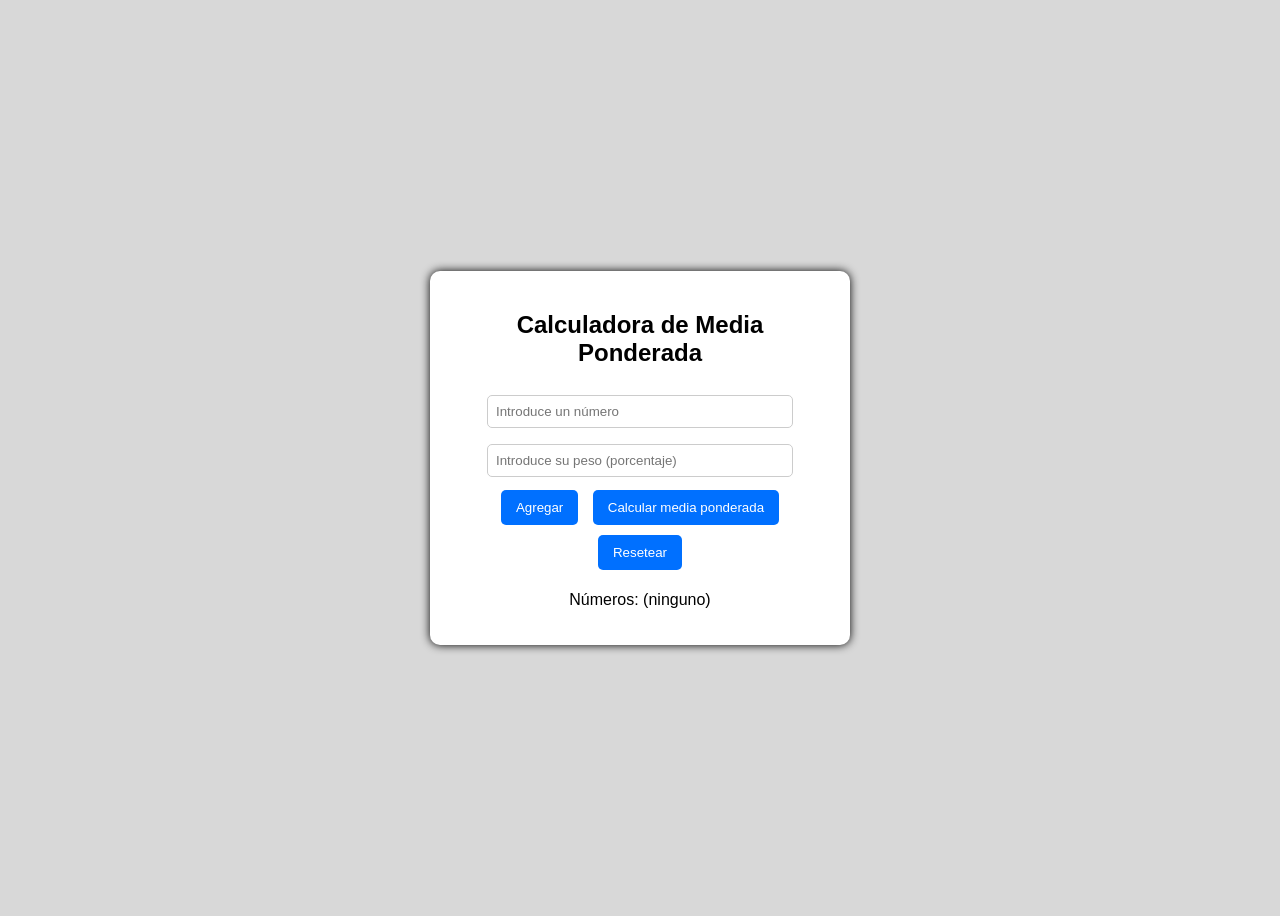
==== index.html @ 5f3f4ba7 "Initial commit" ====
<!DOCTYPE html>
<html lang="es">
<head>
  <meta charset="UTF-8" />
  <meta name="viewport" content="width=device-width, initial-scale=1.0" />
  <title>Calculadora de Media Ponderada</title>
  <link rel="stylesheet" href="style.css" />
</head>
<body>
  <div class="container">
    <h2>Calculadora de Media Ponderada</h2>
    <input type="number" id="numero" placeholder="Introduce un número" step="any" />
    <input type="number" id="peso" placeholder="Introduce su peso (porcentaje)" step="any" />
    <div>
      <button onclick="agregarNumero()">Agregar</button>
      <button onclick="calcularMedia()">Calcular media ponderada</button>
      <button onclick="resetear()">Resetear</button>
    </div>
    <p id="lista">Números: (ninguno)</p>
    <p id="resultado"></p>
  </div>

  <script src="script.js"></script>
</body>
</html>
---- style.css ----
body {
  font-family: Arial, sans-serif;
  background-color: #d0d0d0d0;
  display: flex;
  justify-content: center;
  align-items: center;
  height: 100vh;
}

.container {
  background-color: #fff;
  padding: 20px 30px;
  border-radius: 10px;
  box-shadow: 0 0 10px rgba(0,0,0,1);
  width: 360px;
  text-align: center;
}

input[type="number"] {
  width: 80%;
  padding: 8px;
  margin: 8px 0;
  border: 1px solid #ccc;
  border-radius: 5px;
}

button {
  background-color: #0070ff;
  color: white;
  border: none;
  padding: 10px 15px;
  border-radius: 5px;
  cursor: pointer;
  margin: 5px;
}

button:hover {
  background-color: #005ce6;
}

#resultado {
  margin-top: 15px;
  font-weight: bold;
  color: #333;
}
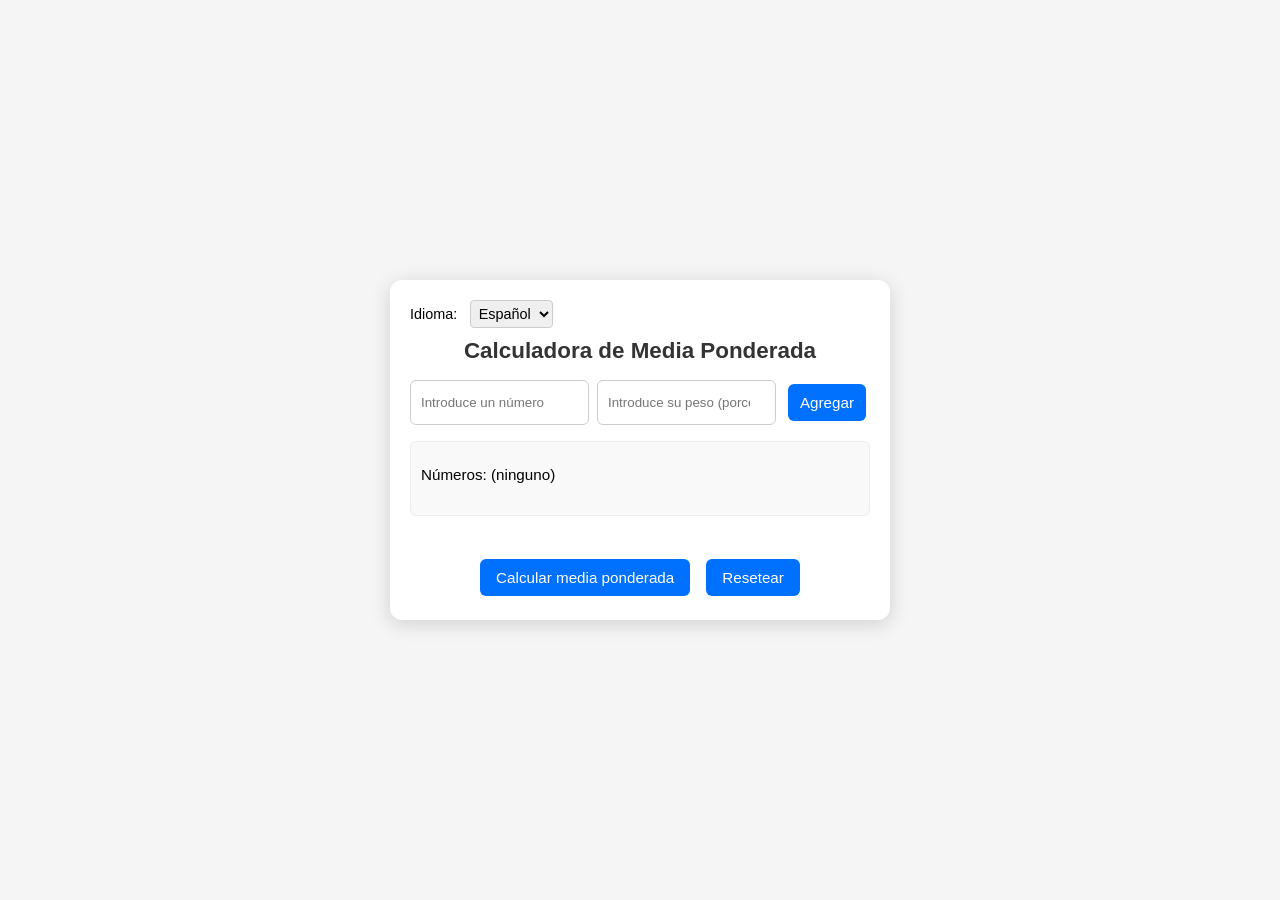
==== commit efead29f: "Fixed github page" ====
--- a/index.html
+++ b/index.html
@@ -8,18 +8,36 @@
 </head>
 <body>
   <div class="container">
-    <h2>Calculadora de Media Ponderada</h2>
-    <input type="number" id="numero" placeholder="Introduce un número" step="any" />
-    <input type="number" id="peso" placeholder="Introduce su peso (porcentaje)" step="any" />
-    <div>
+    <div class="lang-selector">
+      <label for="lang">Idioma:</label>
+      <select id="lang">
+        <option value="es" selected>Español</option>
+        <option value="en">English</option>
+      </select>
+    </div>
+
+    <h2 id="title">Calculadora de Media Ponderada</h2>
+
+    <div class="input-group">
+      <input type="number" id="numero" placeholder="Introduce un número" step="any" />
+      <input type="number" id="peso" placeholder="Introduce su peso (porcentaje)" step="any" />
       <button onclick="agregarNumero()">Agregar</button>
+    </div>
+
+    <div id="error" class="error" role="alert"></div>
+
+    <div id="lista-container">
+      <p id="lista">Números: (ninguno)</p>
+    </div>
+
+    <p id="resultado"></p>
+
+    <div class="controls">
       <button onclick="calcularMedia()">Calcular media ponderada</button>
       <button onclick="resetear()">Resetear</button>
     </div>
-    <p id="lista">Números: (ninguno)</p>
-    <p id="resultado"></p>
   </div>
 
   <script src="script.js"></script>
 </body>
-</html>
+</html>
--- a/style.css
+++ b/style.css
@@ -1,45 +1,177 @@
+* {
+  box-sizing: border-box;
+}
+
 body {
   font-family: Arial, sans-serif;
-  background-color: #d0d0d0d0;
+  background-color: #f5f5f5;
   display: flex;
   justify-content: center;
   align-items: center;
-  height: 100vh;
+  min-height: 100vh;
+  margin: 0;
+  padding: 10px;
 }
 
 .container {
   background-color: #fff;
-  padding: 20px 30px;
-  border-radius: 10px;
-  box-shadow: 0 0 10px rgba(0,0,0,1);
-  width: 360px;
+  padding: 20px;
+  border-radius: 12px;
+  box-shadow: 0 4px 20px rgba(0, 0, 0, 0.15);
+  max-width: 500px;
+  width: 100%;
   text-align: center;
 }
 
-input[type="number"] {
-  width: 80%;
-  padding: 8px;
-  margin: 8px 0;
+/* Responsive: en móviles reducir padding */
+@media (max-width: 480px) {
+  .container {
+    padding: 16px;
+    margin: 10px;
+  }
+}
+
+.lang-selector {
+  text-align: left;
+  margin-bottom: 10px;
+}
+
+.lang-selector label {
+  font-size: 0.9rem;
+  margin-right: 8px;
+}
+
+.lang-selector select {
+  font-size: 0.9rem;
+  padding: 4px;
+  border-radius: 4px;
   border: 1px solid #ccc;
-  border-radius: 5px;
+}
+
+h2 {
+  margin-top: 0;
+  margin-bottom: 16px;
+  font-size: 1.4rem;
+  color: #333;
+}
+
+.input-group {
+  margin-bottom: 16px;
+  display: flex;
+  flex-wrap: wrap;
+  gap: 8px;
+}
+
+.input-group input[type="number"] {
+  flex: 1;
+  min-width: 120px;
+  padding: 10px;
+  border: 1px solid #ccc;
+  border-radius: 6px;
+  outline-color: #0070ff;
+}
+
+.input-group button {
+  padding: 10px 12px;
+  font-size: 0.95rem;
 }
 
 button {
   background-color: #0070ff;
   color: white;
   border: none;
-  padding: 10px 15px;
-  border-radius: 5px;
+  padding: 10px 16px;
+  border-radius: 6px;
   cursor: pointer;
-  margin: 5px;
+  margin: 4px;
+  font-size: 0.95rem;
+  transition: background-color 0.2s;
 }
 
 button:hover {
   background-color: #005ce6;
 }
 
+button:disabled {
+  background-color: #ccc;
+  cursor: not-allowed;
+}
+
+.controls {
+  margin-top: 12px;
+  display: flex;
+  justify-content: center;
+  flex-wrap: wrap;
+  gap: 8px;
+}
+
+#error {
+  margin: 8px 0;
+  padding: 10px;
+  border-radius: 6px;
+  font-size: 0.9rem;
+  display: none;
+}
+
+.error {
+  background-color: #ffebee;
+  color: #c62828;
+  border: 1px solid #ef9a9a;
+}
+
+.error[style*="display: block"] {
+  display: block;
+}
+
+#lista-container {
+  margin: 12px 0;
+  text-align: left;
+  border: 1px solid #eee;
+  border-radius: 6px;
+  padding: 10px;
+  background-color: #f9f9f9;
+  max-height: 160px;
+  overflow-y: auto;
+}
+
+#lista,
 #resultado {
-  margin-top: 15px;
+  margin-top: 8px;
+  padding: 6px 0;
+  font-size: 0.95rem;
+}
+
+#resultado {
   font-weight: bold;
-  color: #333;
+  color: #0070ff;
 }
+
+/* Estilizar cada ítem de la lista con botón de eliminar */
+.list-item {
+  display: flex;
+  justify-content: space-between;
+  align-items: center;
+  padding: 4px 8px;
+  border-radius: 4px;
+  background-color: #e8effe;
+  margin-bottom: 4px;
+  font-size: 0.9rem;
+}
+
+.list-item:hover {
+  background-color: #d0e0ff;
+}
+
+.list-item .delete-btn {
+  background-color: #f44336;
+  color: white;
+  border: none;
+  padding: 4px 6px;
+  border-radius: 4px;
+  font-size: 0.75rem;
+  cursor: pointer;
+}
+
+.list-item .delete-btn:hover {
+  background-color: #c62828;
+}
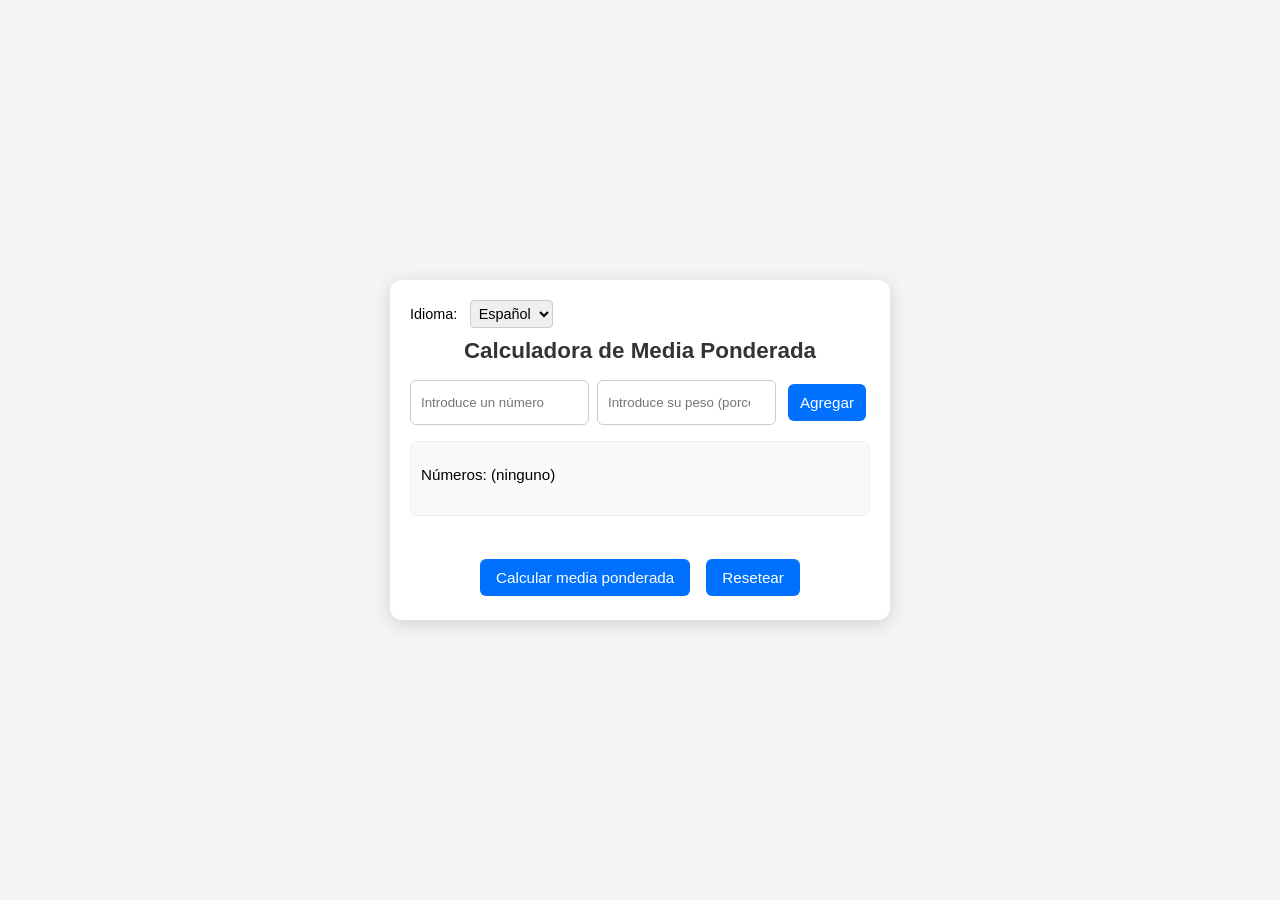
==== commit 773ec043: "Quick fix" ====
--- a/index.html
+++ b/index.html
@@ -40,4 +40,4 @@
 
   <script src="script.js"></script>
 </body>
-</html>+</html>
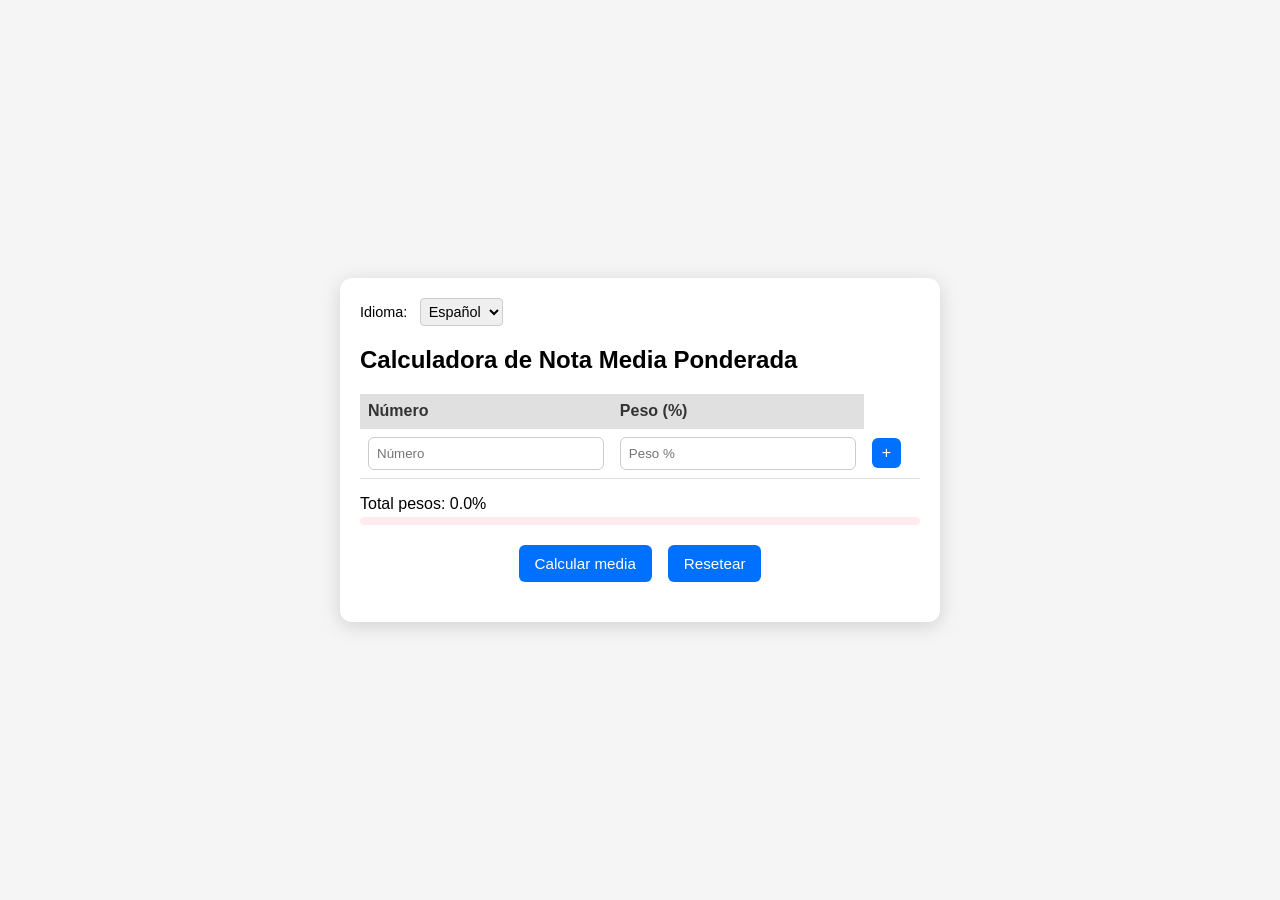
==== commit 7533ffe7: "Update" ====
--- a/index.html
+++ b/index.html
@@ -16,25 +16,51 @@
       </select>
     </div>
 
-    <h2 id="title">Calculadora de Media Ponderada</h2>
+    <h2 id="title">Calculadora de Nota Media Ponderada</h2>
 
-    <div class="input-group">
-      <input type="number" id="numero" placeholder="Introduce un número" step="any" />
-      <input type="number" id="peso" placeholder="Introduce su peso (porcentaje)" step="any" />
-      <button onclick="agregarNumero()">Agregar</button>
+    <!-- Mensaje principal de errores -->
+    <div id="error" class="error" role="alert"></div>
+
+    <table id="data-table">
+      <thead>
+        <tr>
+          <th id="th-number">Número</th>
+          <th id="th-weight">Peso (%)</th>
+        </tr>
+      </thead>
+      <tbody id="table-body">
+        <tr id="new-row">
+          <td>
+            <input type="number" id="new-number" placeholder="Número" step="any" />
+            <div id="error-number" class="field-error"></div>
+          </td>
+          <td>
+            <input type="number" id="new-weight" placeholder="Peso %" step="any" />
+            <div id="error-weight" class="field-error"></div>
+          </td>
+          <td>
+            <button id="add-button" onclick="agregarFila()">+</button>
+          </td>
+        </tr>
+      </tbody>
+    </table>
+
+    <!-- Barra de progreso de pesos -->
+    <div class="progress-container">
+      <label id="label-total-weights">Total pesos: <span id="total-weight">0%</span></label>
+      <div class="progress-bar">
+        <div id="progress-fill" class="progress-fill"></div>
+      </div>
     </div>
 
-    <div id="error" class="error" role="alert"></div>
-
-    <div id="lista-container">
-      <p id="lista">Números: (ninguno)</p>
+    <div class="controls">
+      <button id="btn-calc" onclick="calcularMedia()">Calcular media</button>
+      <button id="btn-reset" onclick="resetear()">Resetear</button>
     </div>
 
-    <p id="resultado"></p>
-
-    <div class="controls">
-      <button onclick="calcularMedia()">Calcular media ponderada</button>
-      <button onclick="resetear()">Resetear</button>
+    <div class="results">
+      <p id="arithmetic-media"></p>
+      <p id="weighted-media"></p>
     </div>
   </div>
 
--- a/style.css
+++ b/style.css
@@ -18,17 +18,8 @@
   padding: 20px;
   border-radius: 12px;
   box-shadow: 0 4px 20px rgba(0, 0, 0, 0.15);
-  max-width: 500px;
-  width: 100%;
-  text-align: center;
-}
-
-/* Responsive: en móviles reducir padding */
-@media (max-width: 480px) {
-  .container {
-    padding: 16px;
-    margin: 10px;
-  }
+  max-width: 600px;
+  width: 100%;
 }
 
 .lang-selector {
@@ -48,53 +39,76 @@
   border: 1px solid #ccc;
 }
 
-h2 {
-  margin-top: 0;
-  margin-bottom: 16px;
-  font-size: 1.4rem;
+table {
+  width: 100%;
+  border-collapse: collapse;
+  margin: 16px 0;
+}
+
+th,
+td {
+  padding: 8px;
+  text-align: left;
+  border-bottom: 1px solid #ddd;
+}
+
+th {
+  background-color: #e0e0e0;
   color: #333;
 }
 
-.input-group {
-  margin-bottom: 16px;
-  display: flex;
-  flex-wrap: wrap;
-  gap: 8px;
-}
-
-.input-group input[type="number"] {
-  flex: 1;
-  min-width: 120px;
-  padding: 10px;
+/* Inputs de la fila nueva */
+#new-row input[type="number"] {
+  width: 100%;
+  padding: 8px;
   border: 1px solid #ccc;
   border-radius: 6px;
   outline-color: #0070ff;
 }
 
-.input-group button {
-  padding: 10px 12px;
-  font-size: 0.95rem;
-}
-
-button {
+#new-row input.error {
+  border-color: #f44336;
+}
+
+/* Mensajes de error por campo */
+.field-error {
+  margin-top: 4px;
+  font-size: 0.8rem;
+  color: #c62828;
+  display: none;
+}
+
+.field-error[style*="display: block"] {
+  display: block;
+}
+
+/* Botón “+” */
+#add-button {
   background-color: #0070ff;
   color: white;
   border: none;
-  padding: 10px 16px;
+  padding: 6px 10px;
   border-radius: 6px;
   cursor: pointer;
-  margin: 4px;
-  font-size: 0.95rem;
-  transition: background-color 0.2s;
-}
-
-button:hover {
+  font-size: 1rem;
+}
+
+#add-button:hover {
   background-color: #005ce6;
 }
 
-button:disabled {
-  background-color: #ccc;
-  cursor: not-allowed;
+.delete-btn {
+  background-color: #f44336;
+  color: white;
+  border: none;
+  padding: 6px 10px;
+  border-radius: 6px;
+  cursor: pointer;
+  font-size: 0.9rem;
+}
+
+.delete-btn:hover {
+  background-color: #c62828;
 }
 
 .controls {
@@ -105,12 +119,78 @@
   gap: 8px;
 }
 
+.controls button {
+  background-color: #0070ff;
+  color: white;
+  border: none;
+  padding: 10px 16px;
+  border-radius: 6px;
+  cursor: pointer;
+  margin: 4px;
+  font-size: 0.95rem;
+  transition: background-color 0.2s;
+}
+
+.controls button:hover {
+  background-color: #005ce6;
+}
+
+/* Barra de progreso de pesos */
+.progress-container {
+  margin: 16px 0;
+  text-align: left;
+}
+
+.progress-bar {
+  width: 100%;
+  height: 8px;
+  background-color: #e0e0e0;
+  border-radius: 4px;
+  overflow: hidden;
+  margin-top: 4px;
+}
+
+.progress-fill {
+  height: 100%;
+  background-color: #4caf50;
+  transition: width 0.3s ease;
+}
+
+.progress-container.warning .progress-bar,
+.progress-container.danger .progress-bar {
+  background-color: #ffebee;
+}
+
+.progress-container.warning .progress-fill {
+  background-color: #fb8c00;
+}
+
+.progress-container.danger .progress-fill {
+  background-color: #f44336;
+}
+
+.results {
+  margin-top: 16px;
+  text-align: left;
+}
+
+.results p {
+  margin: 6px 0;
+  font-weight: bold;
+  color: #333;
+}
+
+/* Mensaje de error general */
 #error {
   margin: 8px 0;
   padding: 10px;
   border-radius: 6px;
   font-size: 0.9rem;
   display: none;
+}
+
+#error[style*="display: block"] {
+  display: block;
 }
 
 .error {
@@ -118,60 +198,3 @@
   color: #c62828;
   border: 1px solid #ef9a9a;
 }
-
-.error[style*="display: block"] {
-  display: block;
-}
-
-#lista-container {
-  margin: 12px 0;
-  text-align: left;
-  border: 1px solid #eee;
-  border-radius: 6px;
-  padding: 10px;
-  background-color: #f9f9f9;
-  max-height: 160px;
-  overflow-y: auto;
-}
-
-#lista,
-#resultado {
-  margin-top: 8px;
-  padding: 6px 0;
-  font-size: 0.95rem;
-}
-
-#resultado {
-  font-weight: bold;
-  color: #0070ff;
-}
-
-/* Estilizar cada ítem de la lista con botón de eliminar */
-.list-item {
-  display: flex;
-  justify-content: space-between;
-  align-items: center;
-  padding: 4px 8px;
-  border-radius: 4px;
-  background-color: #e8effe;
-  margin-bottom: 4px;
-  font-size: 0.9rem;
-}
-
-.list-item:hover {
-  background-color: #d0e0ff;
-}
-
-.list-item .delete-btn {
-  background-color: #f44336;
-  color: white;
-  border: none;
-  padding: 4px 6px;
-  border-radius: 4px;
-  font-size: 0.75rem;
-  cursor: pointer;
-}
-
-.list-item .delete-btn:hover {
-  background-color: #c62828;
-}
